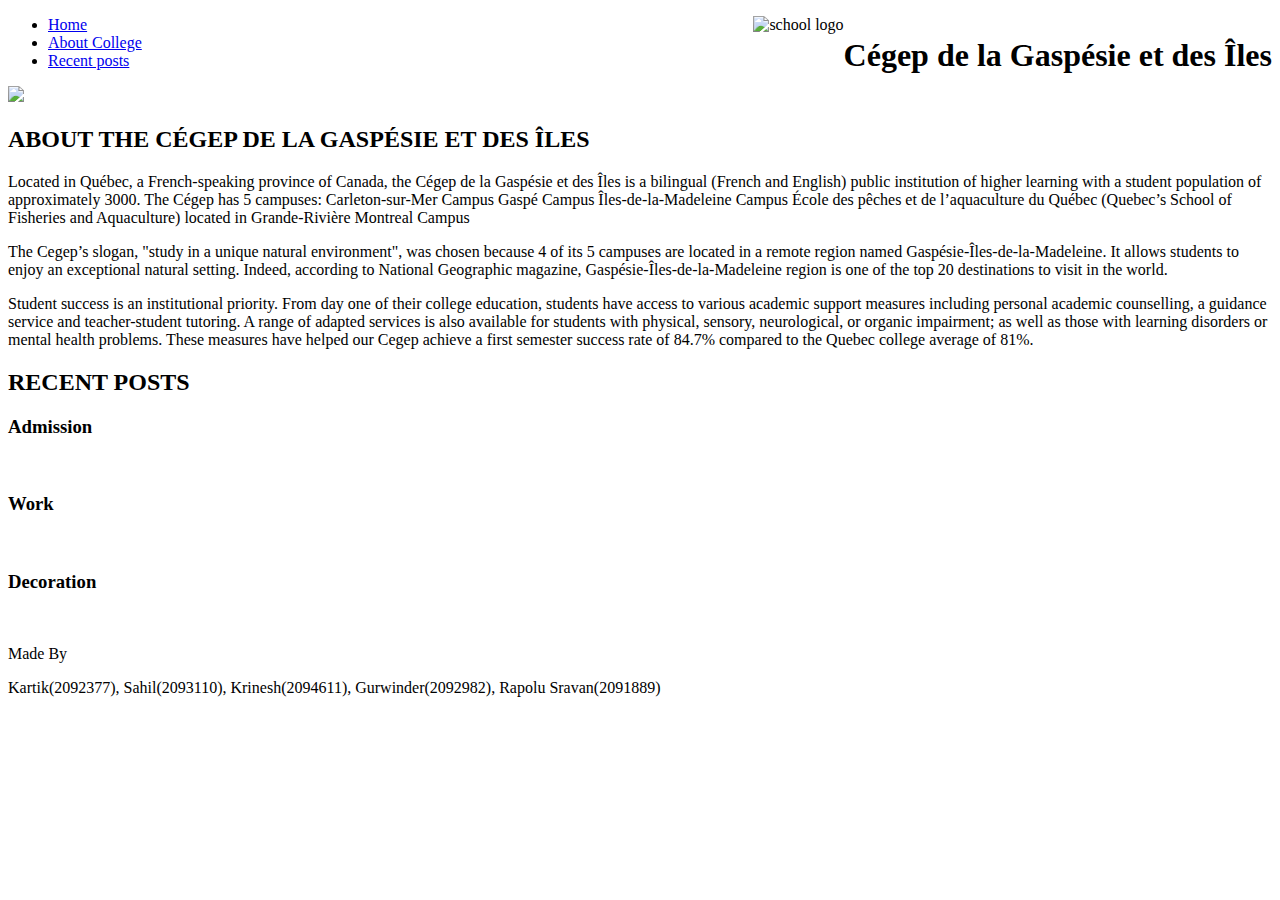
==== about.html @ 0d379864 "third commit change layout and content" ====
<!DOCTYPE html>
<html>
   <head>
      <meta charset="UTF-8">
      <meta name="viewport" content="width=device-width, user-scalable=no, initial-scale=1.0, maximum-scale=1.0, minimum-scale=1.0">
      <!-- <meta http-equiv="X-UA-Compatible" content="ie=edge"> -->
      <link rel="stylesheet" href="style.css">
      <link rel="icon" href="img/favicon.ico">
      <title>Cegep Blogs| About Me</title>
      <!-- <link rel="stylesheet" href="https://cdnjs.cloudflare.com/ajax/libs/font-awesome/5.11.2/css/all.min.css"> -->
   </head>
   <body>
      
      <header>
         <div class="container container-nav">
            <div style="float: right;">
               <img style="float: left;" src="img/favicon.ico" alt="school logo">
               <h1 style="float: left;">Cégep de la Gaspésie et des Îles</h1>
            </div>
         
            <nav>
               <ul>
                  <li><a href="index.html" >Home</a></li>
                  <li><a href="about.html" class="current-page">About College</a></li>
                  <li><a href="recent.html">Recent posts</a></li>
               </ul>
            </nav>
         </div>
      </header>
      
      <div class="container container-flex">
         
         <main role="main">
            <img src="https://montreal.cegepgim.ca/banner/bgphotos/bimg5f05de14b85f6.jpg" class="image-full">
            
            <h2>ABOUT THE CÉGEP DE LA GASPÉSIE ET DES ÎLES</h2>
            <p>Located in Québec, a French-speaking province of Canada, the Cégep de la Gaspésie et des Îles is a bilingual (French and English) public institution of higher learning with a student population of approximately 3000. The Cégep has 5 campuses:

               Carleton-sur-Mer Campus
               Gaspé Campus
               Îles-de-la-Madeleine Campus
               École des pêches et de l’aquaculture du Québec (Quebec’s School of Fisheries and Aquaculture) located in Grande-Rivière
               Montreal Campus</p>
            <p>The Cegep’s slogan, "study in a unique natural environment", was chosen because 4 of its 5 campuses are located in a remote region named Gaspésie-Îles-de-la-Madeleine. It allows students to enjoy an exceptional natural setting. Indeed, according to National Geographic magazine, Gaspésie-Îles-de-la-Madeleine region is one of the top 20 destinations to visit in the world.</p>
            
            <p>Student success is an institutional priority. From day one of their college education, students have access to various academic support measures including personal academic counselling, a guidance service and teacher-student tutoring. A range of adapted services is also available for students with physical, sensory, neurological, or organic impairment; as well as those with learning disorders or mental health problems. These measures have helped our Cegep achieve a first semester success rate of 84.7% compared to the Quebec college average of 81%.</p>
         
         </main>
         
         <aside class="sidebar">
            
            <div class="sidebar-widget">
               <h2 class="widget-title">RECENT POSTS</h2>
               
               <div class="widget-recent-post">
                  <h3 class="widget-recent-post-title">Admission</h3>
                  <img src="https://montreal.cegepgim.ca/prodbnr/bimg5f05aa4aee023.jpg" alt="" class="widget-image">
               </div>
               
               <div class="widget-recent-post">
                  <h3 class="widget-recent-post-title">Work</h3>
                  <img src="img/work.jpg" alt="" class="widget-image">
               </div>
               
               <div class="widget-recent-post">
                  <h3 class="widget-recent-post-title">Decoration</h3>
                  <img src="img/deco.jpg" alt="" class="widget-image">
               </div>
               
            </div>
            
         </aside>
      </div>
      
      <footer>
         
         <p>Made By</p>
         <p><i class="fas fa-heart"></i> Kartik(2092377), Sahil(2093110), Krinesh(2094611), Gurwinder(2092982), Rapolu Sravan(2091889)</p>
      </footer>
   </body>
</html>
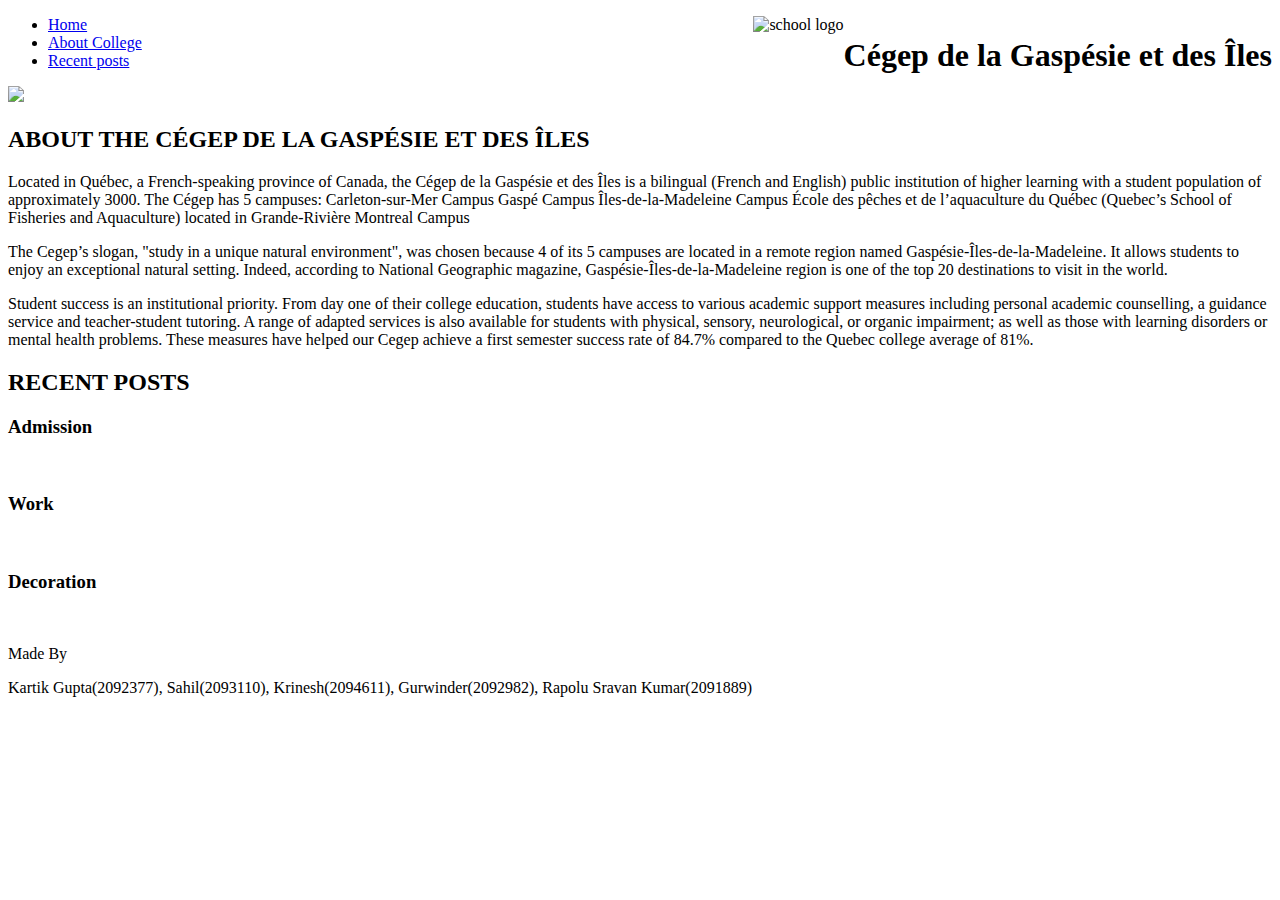
==== commit fd45696b: "third commit change layout and content" ====
--- a/about.html
+++ b/about.html
@@ -75,7 +75,8 @@
       <footer>
          
          <p>Made By</p>
-         <p><i class="fas fa-heart"></i> Kartik(2092377), Sahil(2093110), Krinesh(2094611), Gurwinder(2092982), Rapolu Sravan(2091889)</p>
+         <p><i class="fas fa-heart"></i> Kartik Gupta(2092377), Sahil(2093110), Krinesh(2094611), Gurwinder(2092982), Rapolu Sravan Kumar(2091889)</p>
+         <!-- <p><i class="fas fa-heart"></i> Kartik(2092377), Sahil(2093110), Krinesh(2094611), Gurwinder(2092982), Rapolu Sravan Kumar(2091889)</p> -->
       </footer>
    </body>
 </html>
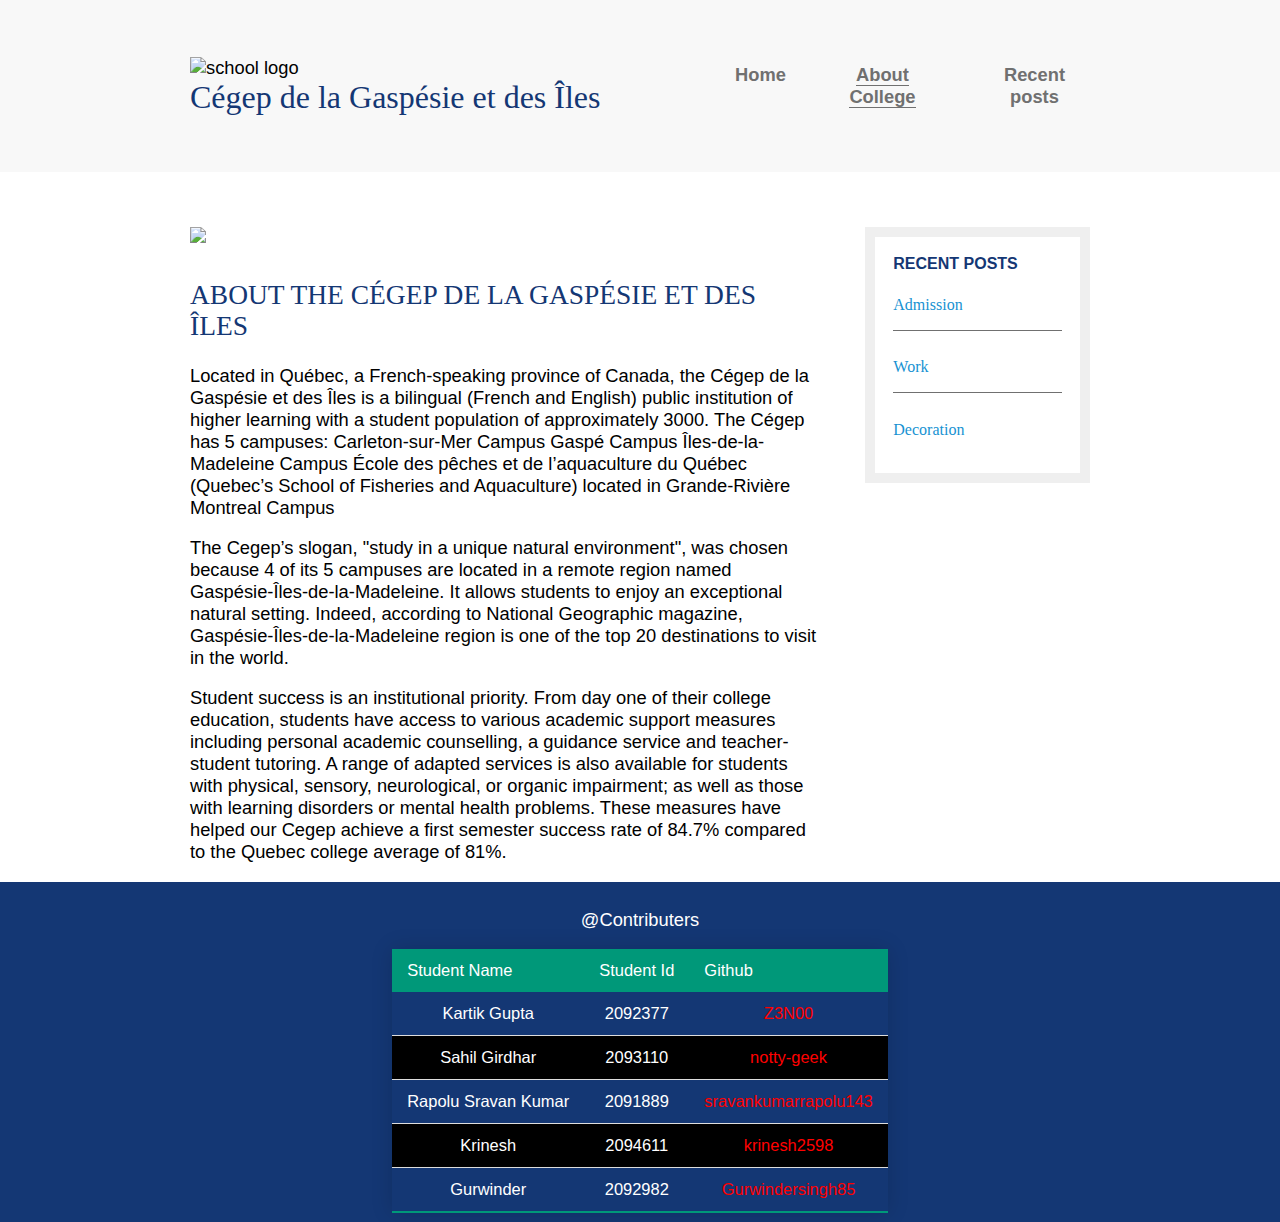
==== commit d07f0e6a: "Updated the Template." ====
--- a/about.html
+++ b/about.html
@@ -72,11 +72,56 @@
          </aside>
       </div>
       
-      <footer>
-         
-         <p>Made By</p>
-         <p><i class="fas fa-heart"></i> Kartik Gupta(2092377), Sahil(2093110), Krinesh(2094611), Gurwinder(2092982), Rapolu Sravan Kumar(2091889)</p>
-         <!-- <p><i class="fas fa-heart"></i> Kartik(2092377), Sahil(2093110), Krinesh(2094611), Gurwinder(2092982), Rapolu Sravan Kumar(2091889)</p> -->
+      <footer id="footer">
+         <p>@Contributers</p>
+
+         <table  class="styled-table" >
+            <thead>
+            <tr>
+            <td>
+               Student Name
+            </td>
+               <td>
+                  Student Id
+               </td>
+               <td>
+                  Github
+               </td>
+            </tr>
+            <tr>
+            </thead>
+            <tbody>
+               <td>Kartik Gupta</td>
+               <td>2092377</td>
+               <td> <a href="https://github.com/Z3N00">Z3N00 </a></td>
+            </tr>
+
+            <tr>
+               <td>Sahil Girdhar</td>
+               <td>2093110</td>
+               <td> <a href="https://github.com/notty-geek">notty-geek</a></td>
+            </tr>
+            <tr>
+               <td>Rapolu Sravan Kumar</td>
+                 <td>2091889</td>
+                 <td><a href="https://github.com/sravankumarrapolu143">sravankumarrapolu143</a></td>
+              </tr>
+              
+            <tr>
+               <td>Krinesh</td>
+               <td>2094611</td>
+               <td><a href="https://github.com/krinesh2598">krinesh2598</a></td>
+            </tr>
+            <tr>
+             <td>Gurwinder</td>
+               <td>2092982</td>
+               <td ><a href="https://github.com/Gurwindersingh85">Gurwindersingh85</a></td>
+            </tr>
+
+            
+            </tbody>
+         </table>
       </footer>
+
    </body>
 </html>
--- a/style.css
+++ b/style.css
@@ -0,0 +1,306 @@
+body {
+   margin: 0;
+   font-family: sans-serif;
+   font-size: 1.145rem;
+   font-weight: 300;
+}
+
+img {
+   max-width: 100%;
+   display: block;
+}
+
+.image-full {
+   max-height: 300px;
+   width: 100%;
+   object-fit: cover;
+   margin-bottom: 2em;
+}
+
+.styled-table {
+    border-collapse: collapse;
+    margin-left:auto;
+    margin-right:auto;
+    /*margin: 25px 0;*/
+    font-size: 0.9em;
+    font-family: sans-serif;
+    min-width: 400px;
+    box-shadow: 0 0 20px rgba(0, 0, 0, 0.15);
+}
+
+.styled-table thead tr {
+    background-color: #009879;
+    color: #ffffff;
+    text-align: left;
+}
+.styled-table th,
+.styled-table td {
+    padding: 12px 15px;
+}
+
+.styled-table tbody tr {
+    border-bottom: 1px solid #dddddd;
+}
+
+.styled-table tbody tr:nth-of-type(even) {
+    background-color: black;
+}
+
+.styled-table tbody tr:last-of-type {
+    border-bottom: 2px solid #009879;
+}
+
+.styled-table tbody tr.active-row {
+    font-weight: bold;
+    color: #009879;
+}
+
+h1,
+h2,
+h3 {
+   font-family: serif;
+   font-weight: 400;
+   color: #143774;
+   margin-top: 0;
+}
+
+h1 {
+   font-size: 2rem;
+   margin: 0;
+}
+
+h3 {
+   color: #1792d2;
+}
+
+.subtitle {
+   font-weight: 700;
+   color: #1792d2;
+   font-size: .75rem;
+   margin: 0;
+}
+
+.article-title {
+   font-size: 1.5rem;
+}
+
+.article-read-more,
+.article-info {
+   font-size: .875rem;
+}
+
+.article-read-more {
+   color: #1792d2;
+   text-decoration: none;
+   font-weight: 700;
+}
+
+.article-read-more:hover,
+.article-read-more:focus {
+   color: #143774;
+   text-decoration: underline;
+}
+
+.article-info {
+   margin: 2em 0;
+}
+
+.container {
+   width: 90%;
+   max-width: 900px;
+   margin: 0 auto;
+}
+
+.container-nav,
+.container-flex {
+   display: flex;
+   flex-direction: column;
+   justify-content: space-between;
+}
+
+header {
+   background: #f8f8f8;
+   text-align: center;
+   padding: 2em 0;
+   margin-bottom: 3em;
+}
+
+footer {
+   background: #143774;
+   color: white;
+   text-align: center;
+   padding: .5em 0;
+}
+
+.fa-heart {
+   color: red;
+}
+
+footer a {
+   text-decoration: none;
+   color: red;
+}
+
+strong {
+   font-weight: 700;
+}
+
+nav ul {
+   list-style: none;
+   padding: 0;
+   display: flex;
+   flex-direction: column;
+   justify-content: center;
+}
+
+nav li {
+   margin: .5em 0;
+}
+
+nav a {
+   text-decoration: none;
+   color: #707070;
+   font-weight: 700;
+   margin: .25em 0;
+}
+
+nav a:hover,
+nav a:focus {
+   color: #1792d2;
+}
+
+.current-page {
+   border-bottom: 1px solid #707070;
+}
+
+.current-page:hover {
+   color: #707070;
+}
+
+.article-featured {
+   border-bottom: #707070 1px solid;
+   padding-bottom: 2em;
+   margin-bottom: 2em;
+}
+
+.article-recent {
+   display: flex;
+   flex-direction: column;
+   margin-bottom: 2em;
+}
+
+.article-recent-main {
+   order: 2;
+}
+
+.article-recent-secondary {
+   order: 1;
+}
+
+.sidebar-widget {
+   border: 10px solid #efefef;
+   margin-bottom: 2em;
+   padding: 1em;
+}
+
+.widget-title {
+   font-size: 1rem;
+   font-family: sans-serif;
+   font-weight: 700;
+}
+
+.widget-recent-post-title {
+   font-size: 1rem;
+}
+
+.widget-recent-post {
+   display: flex;
+   flex-direction: column;
+   border-bottom: 1px solid #707070;
+   margin-bottom: 1em;
+}
+
+.widget-recent-post:last-child {
+   border: 0;
+   margin: 0;
+}
+
+.widget-image {
+   order: -1;
+   margin-bottom: .5em;
+}
+
+
+@media (min-width: 675px) {
+   .container-nav,
+   .container-flex {
+      flex-direction: row;
+   }
+   
+   .container-nav{
+      align-items: center;
+   }
+   
+   main {
+      width: 70%;
+   }
+
+   aside {
+      width: 25%;
+      min-width: 200px;
+      margin-left: 1em;
+   }
+   
+   nav ul {
+      flex-direction: row;
+   }
+   
+   nav li {
+      margin-left: 2em;
+   }
+   
+   
+   .article-recent {
+      flex-direction: row;
+      justify-content: space-between;
+   }
+   
+   .article-recent-main {
+      width: 68%;
+   }
+   
+   .article-recent-secondary {
+      width: 30%;
+   }
+   
+   .article-title {
+      order: 99;
+   }
+   
+   .article-image {
+      width: 100%;
+      min-height: 200px;
+      object-fit: cover;
+   }
+   
+   
+   .article-featured {
+      display: flex;
+      flex-direction: column;
+   }
+   
+   .article-image {
+      order: -2;
+   }
+   
+   .article-info {
+      order: -1;
+   }
+   
+   .article-title {
+      order: 0;
+   }
+   
+}
+
+
